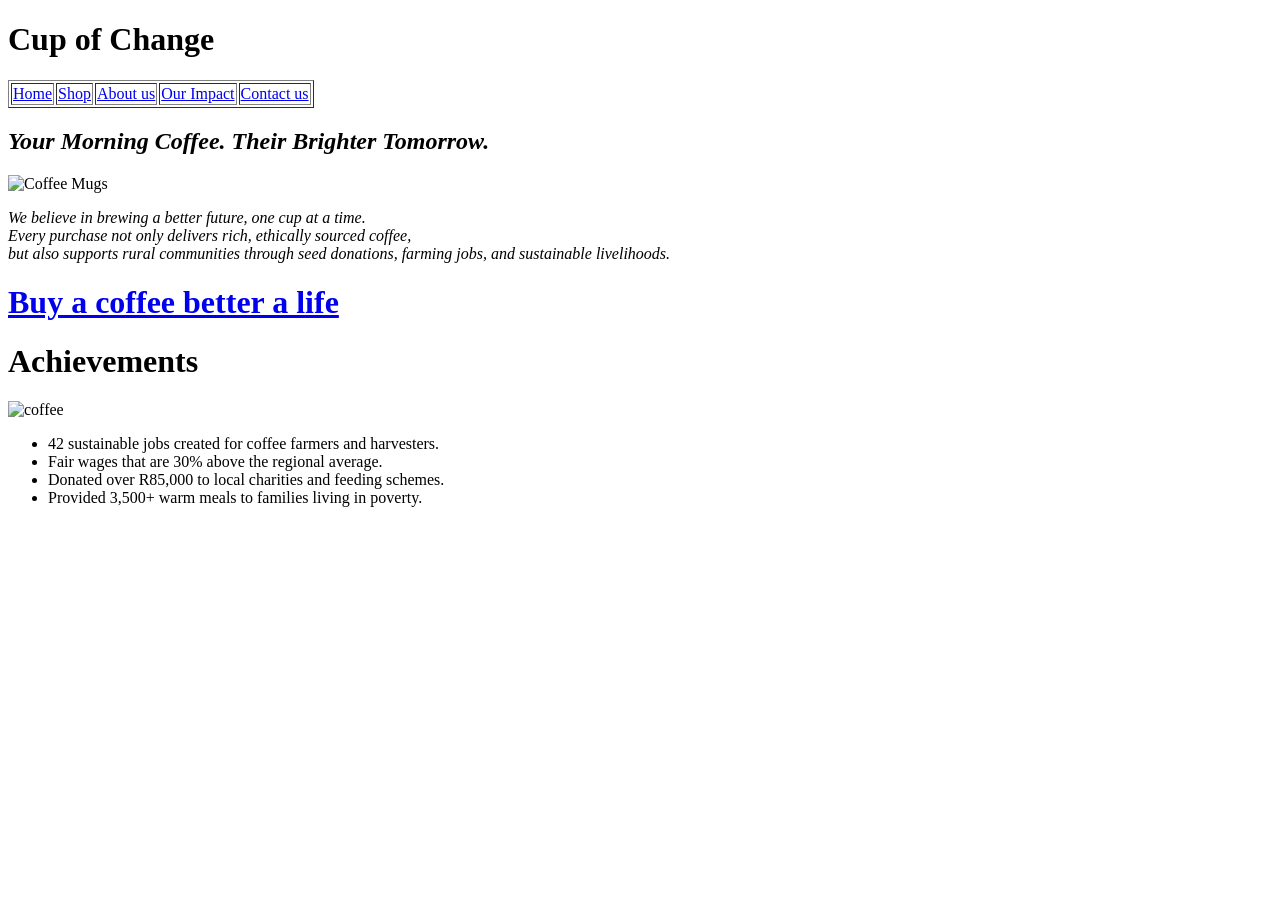
==== Index.html @ 3ca7f65f "Updated navigation table" ====
<!DOCTYPE html>
<html>
<head>
<title>
Cup of Change| Home
</title>
</head>
<body>

<h1><strong>Cup of Change</h1></strong>

<table border="1">
<tr>
<td><a href="Index.html">Home</a></td>
<td><a href="shop.html">Shop</a></td>
<td><a href="aboutus.html">About us</a></td>
<td><a href="ourimpact.html">Our Impact</a></td>
<td><a href="contactus.html">Contact us</a></td>


</tr>
</table>

<h2><i> Your Morning Coffee. Their Brighter Tomorrow.</i></h2>
<img src="Img/Coffhome.jpg" alt="Coffee Mugs" width="45%" height="45%">

<p> <i>   We believe in brewing a better future, one cup at a time.<br>
          Every purchase not only delivers rich, ethically sourced coffee,<br>
          but also supports rural communities through seed donations, 
          farming jobs, and sustainable livelihoods.</i></p>

<h1><strong>
<a href="Shop.html">Buy a coffee better a life
</a></strong></h1>

<h1>Achievements</h1>
<img src="Img/Cofeee.jpg" alt="coffee" width="30%" height="30%">

<ul>
<li>42 sustainable jobs created for coffee farmers and harvesters.</li>
<li>Fair wages that are 30% above the regional average.</li>
<li>Donated over R85,000 to local charities and feeding schemes.</li>
<li>Provided 3,500+ warm meals to families living in poverty.</li>
</ul>

</body>
</html>
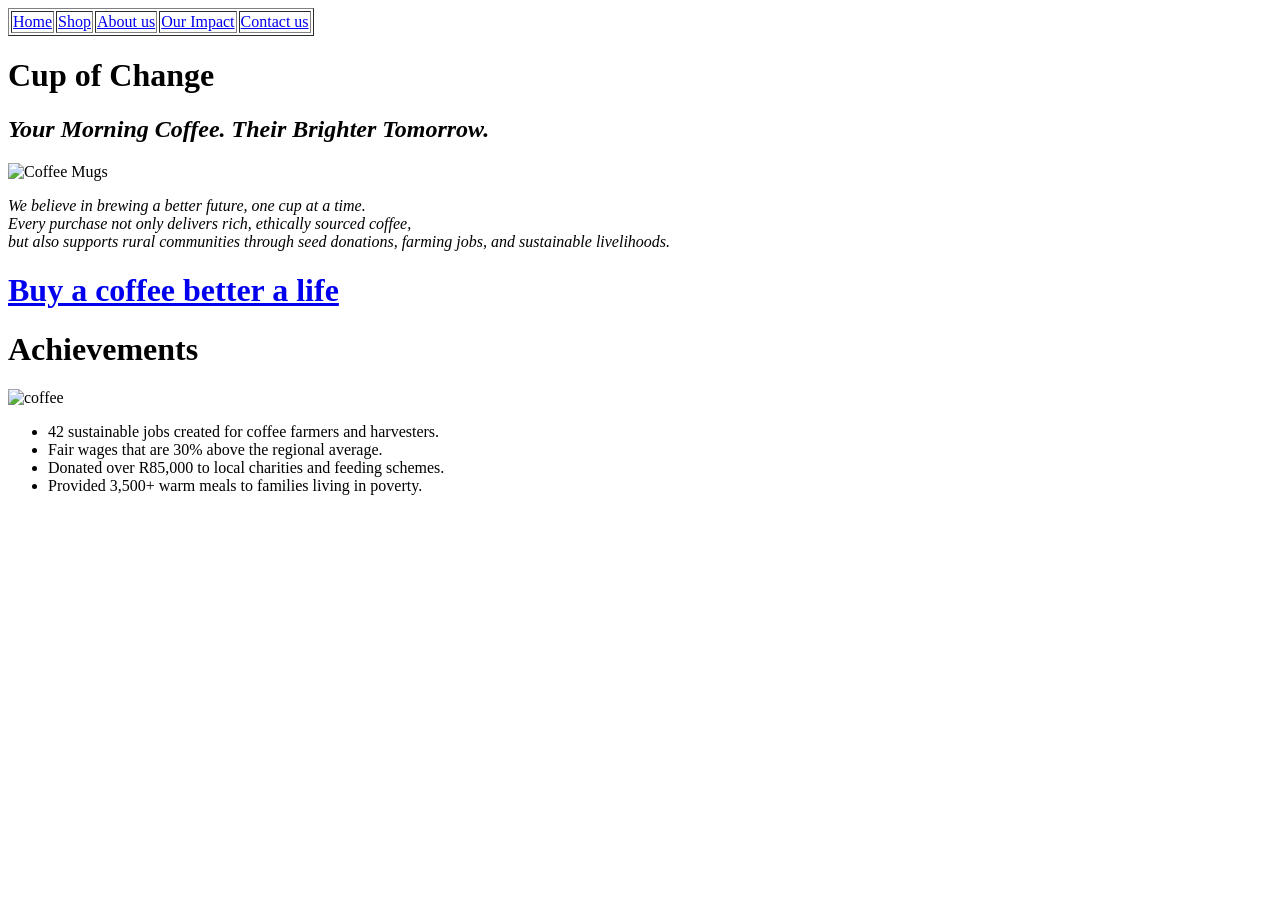
==== commit e4773cb2: "Update Index.html" ====
--- a/Index.html
+++ b/Index.html
@@ -7,8 +7,7 @@
 </head>
 <body>
 
-<h1><strong>Cup of Change</h1></strong>
-
+<!--Navigation Menu-->
 <table border="1">
 <tr>
 <td><a href="Index.html">Home</a></td>
@@ -16,18 +15,24 @@
 <td><a href="aboutus.html">About us</a></td>
 <td><a href="ourimpact.html">Our Impact</a></td>
 <td><a href="contactus.html">Contact us</a></td>
-
-
 </tr>
 </table>
 
+<!--Website/Company title-->
+<h1><strong>Cup of Change</h1></strong>
+
+
+
+
 <h2><i> Your Morning Coffee. Their Brighter Tomorrow.</i></h2>
-<img src="Img/Coffhome.jpg" alt="Coffee Mugs" width="45%" height="45%">
+<img src="Img/Coffhome.jpg" alt="Coffee Mugs" width="50%" height="50%">
 
-<p> <i>   We believe in brewing a better future, one cup at a time.<br>
-          Every purchase not only delivers rich, ethically sourced coffee,<br>
-          but also supports rural communities through seed donations, 
-          farming jobs, and sustainable livelihoods.</i></p>
+<p><i> We believe in brewing a better future, one cup at a time.<br>
+        Every purchase not only delivers rich, ethically sourced coffee,<br>
+        but also supports rural communities through seed donations, 
+        farming jobs, and sustainable livelihoods.
+</p></i>
+
 
 <h1><strong>
 <a href="Shop.html">Buy a coffee better a life
@@ -37,10 +42,10 @@
 <img src="Img/Cofeee.jpg" alt="coffee" width="30%" height="30%">
 
 <ul>
-<li>42 sustainable jobs created for coffee farmers and harvesters.</li>
-<li>Fair wages that are 30% above the regional average.</li>
-<li>Donated over R85,000 to local charities and feeding schemes.</li>
-<li>Provided 3,500+ warm meals to families living in poverty.</li>
+   <li>42 sustainable jobs created for coffee farmers and harvesters.</li>
+   <li>Fair wages that are 30% above the regional average.</li>
+   <li>Donated over R85,000 to local charities and feeding schemes.</li>
+   <li>Provided 3,500+ warm meals to families living in poverty.</li>
 </ul>
 
 </body>
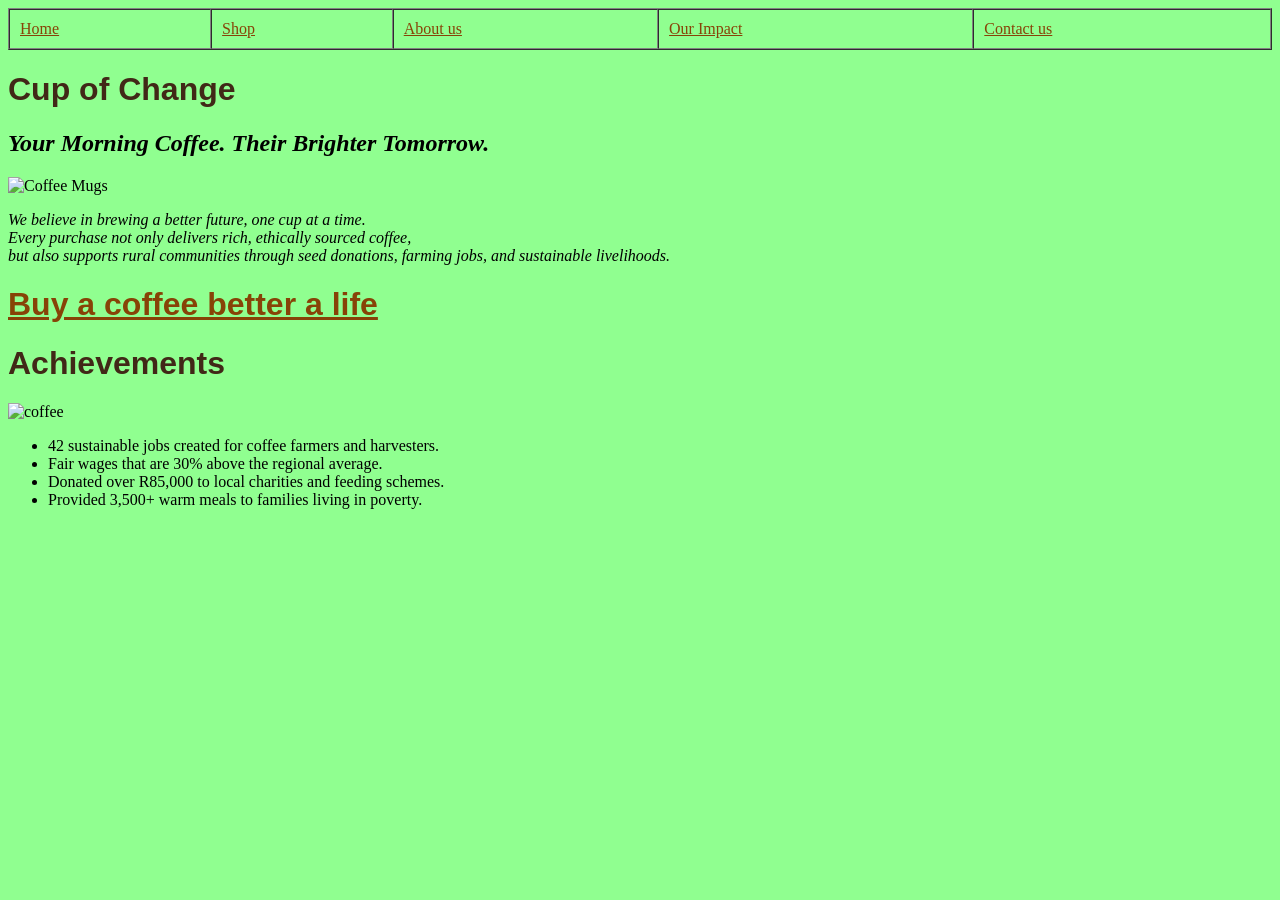
==== commit 4bdcca59: "Updates" ====
--- a/Index.html
+++ b/Index.html
@@ -4,11 +4,12 @@
 <title>
 Cup of Change| Home
 </title>
+<link rel="stylesheet" href="Mystyle.css">
 </head>
 <body>
 
 <!--Navigation Menu-->
-<table border="1">
+<table border="1" cellpadding="10" cellspacing="0" width="100%">
 <tr>
 <td><a href="Index.html">Home</a></td>
 <td><a href="shop.html">Shop</a></td>
--- a/Mystyle.css
+++ b/Mystyle.css
@@ -0,0 +1,29 @@
+body {
+  background-color: rgb(144, 255, 144);
+  
+}
+h1 {
+    font-family: sans-serif;
+    color: rgba(51, 1, 1, 0.848);
+
+}
+h2 h3 {
+    font-family: 'Gill Sans', 'Gill Sans MT', Calibri, 'Trebuchet MS', sans-serif;
+    font-size: 4;
+}
+p {
+    color: rgb(0, 0, 0);
+    size: 3;
+}
+a {
+    color: rgb(135, 67, 7);
+    font-weight: b;
+}
+
+a:visited {
+  color: rgb(223, 0, 0);
+}
+
+a:active {
+  color: rgb(0, 255, 21);
+}
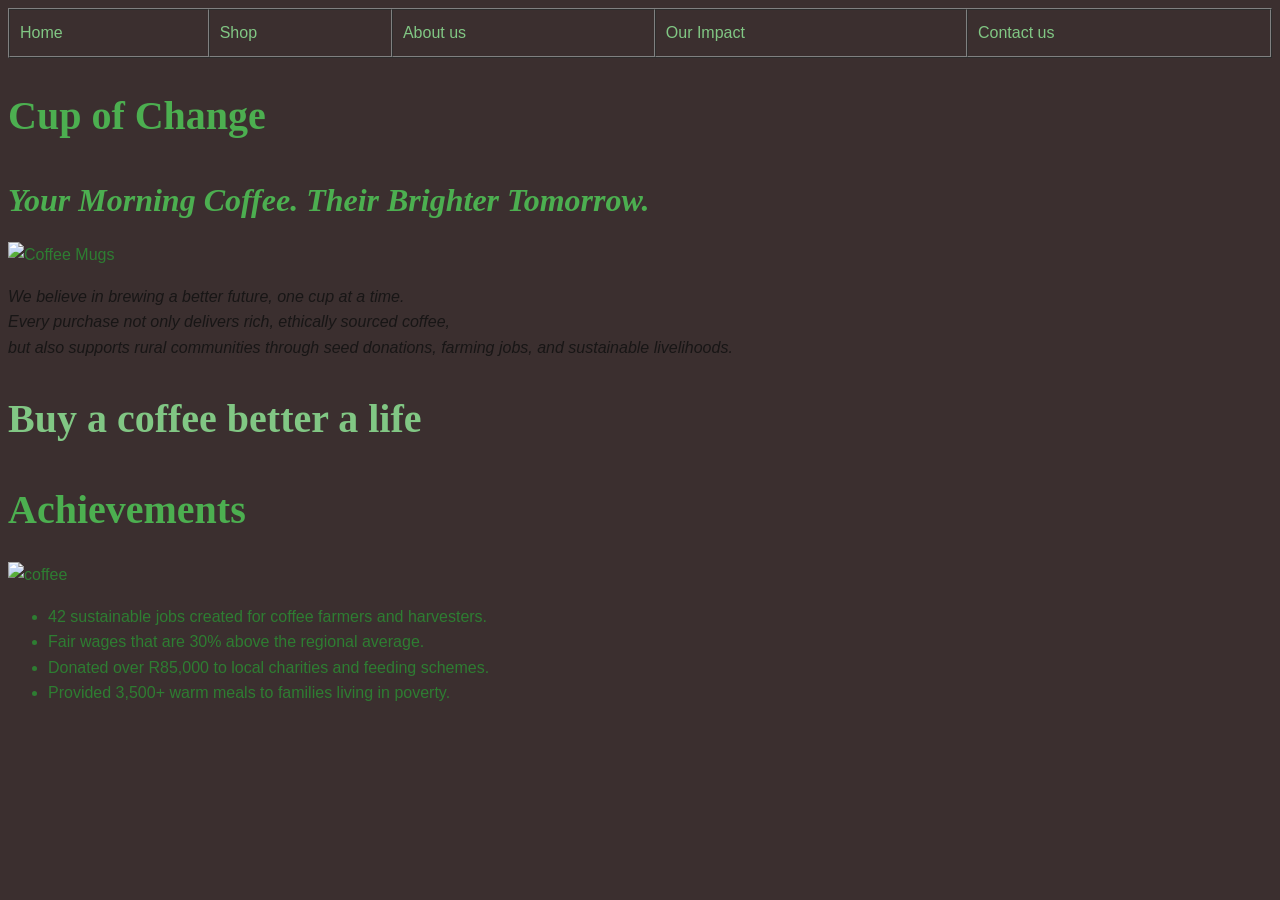
==== commit f6e192b9: "Updates" ====
--- a/Index.html
+++ b/Index.html
@@ -42,12 +42,15 @@
 <h1>Achievements</h1>
 <img src="Img/Cofeee.jpg" alt="coffee" width="30%" height="30%">
 
+<p>
 <ul>
    <li>42 sustainable jobs created for coffee farmers and harvesters.</li>
    <li>Fair wages that are 30% above the regional average.</li>
    <li>Donated over R85,000 to local charities and feeding schemes.</li>
    <li>Provided 3,500+ warm meals to families living in poverty.</li>
+   </p>
 </ul>
+
 
 </body>
 </html>
--- a/Mystyle.css
+++ b/Mystyle.css
@@ -1,29 +1,142 @@
 body {
-  background-color: rgb(144, 255, 144);
-  
+  background-color: #3b2f2f; /* deep coffee brown */
+  color: #2e7d32; /* green text */
+  font-family: 'Poppins', sans-serif;
+  line-height: 1.6;
+}
+
+h1, h2, h3 {
+  color: #4caf50; 
+  font-family: 'Merriweather', serif;
+  margin-bottom: 0.5em;
 }
 h1 {
-    font-family: sans-serif;
-    color: rgba(51, 1, 1, 0.848);
+  font-size: 2.5rem;
+}
 
+h2 {
+  font-size: 2rem;
 }
-h2 h3 {
-    font-family: 'Gill Sans', 'Gill Sans MT', Calibri, 'Trebuchet MS', sans-serif;
-    font-size: 4;
-}
+
+
+
 p {
-    color: rgb(0, 0, 0);
+    color: rgb(24, 22, 22);
     size: 3;
 }
 a {
-    color: rgb(135, 67, 7);
-    font-weight: b;
+  color: #81c784; 
+  text-decoration: none;
+  transition: color 0.3s ease;
 }
 
 a:visited {
-  color: rgb(223, 0, 0);
+  color: rgb(35, 161, 115);
+}
+
+a:hover {
+  color: #c8e6c9; 
 }
 
 a:active {
-  color: rgb(0, 255, 21);
+  color: rgb(84, 197, 93);
 }
+
+hr {
+    border: none;
+    height: 3px;
+    background: linear-gradient( to right transparent, #4B2E2A, transparent );
+    width: 80%;
+    margin: 2rem auto;
+}
+
+button, .btn {
+  background-color: #271305;
+  color: #fff;
+  padding: 0.75rem 1.5rem;
+  border: none;
+  border-radius: 6px;
+  cursor: pointer;
+  transition: background 0.3s ease;
+}
+
+button:hover, .btn:hover {
+  background-color: #66bb6a;
+}
+
+hr {
+  border: none;
+  height: 3px;
+  width: 60%;
+  margin: 2rem auto; 
+  background: linear-gradient(to right, #3b2f2f, #4caf50, #3b2f2f);
+  border-radius: 3px; 
+}
+
+/* Section Titles */
+#shop h2, #non-coffee h2 {
+  font-size: 2.5rem;
+  color: #4caf50;
+  text-align: center;
+  margin: 2rem 0;
+}
+
+/* Grid layout */
+.shop-grid {
+  display: grid;
+  grid-template-columns: repeat(auto-fit, minmax(250px, 1fr));
+  gap: 2rem;
+  max-width: 1100px;
+  margin: auto;
+  padding: 1rem;
+}
+
+/* Product Card */
+.product-card {
+  background: #3b2f2f;
+  border-radius: 12px;
+  padding: 1.5rem;
+  text-align: center;
+  box-shadow: 0 4px 10px rgba(0,0,0,0.4);
+  transition: transform 0.3s ease, box-shadow 0.3s ease;
+}
+.product-card:hover {
+  transform: translateY(-5px);
+  box-shadow: 0 6px 15px rgba(0,0,0,0.6);
+}
+
+/* Product Image */
+.product-card img {
+  width: 100%;
+  height: 220px;
+  object-fit: cover;
+  border-radius: 10px;
+  margin-bottom: 1rem;
+}
+
+/* Product Info */
+.product-card h3 {
+  font-size: 1.5rem;
+  color: #81c784;
+  margin-bottom: 0.5rem;
+}
+.price {
+  font-weight: bold;
+  color: #4caf50;
+}
+.donation {
+  color: #a5d6a7;
+  font-size: 0.9rem;
+  margin-bottom: 1rem;
+}
+
+/* Buttons */
+.btn {
+  background: #4caf50;
+  color: white;
+  padding: 0.6rem 1.2rem;
+  border: none;
+  border-radius: 6px;
+  cursor: pointer;
+  transition: background 0.3s ease;
+}
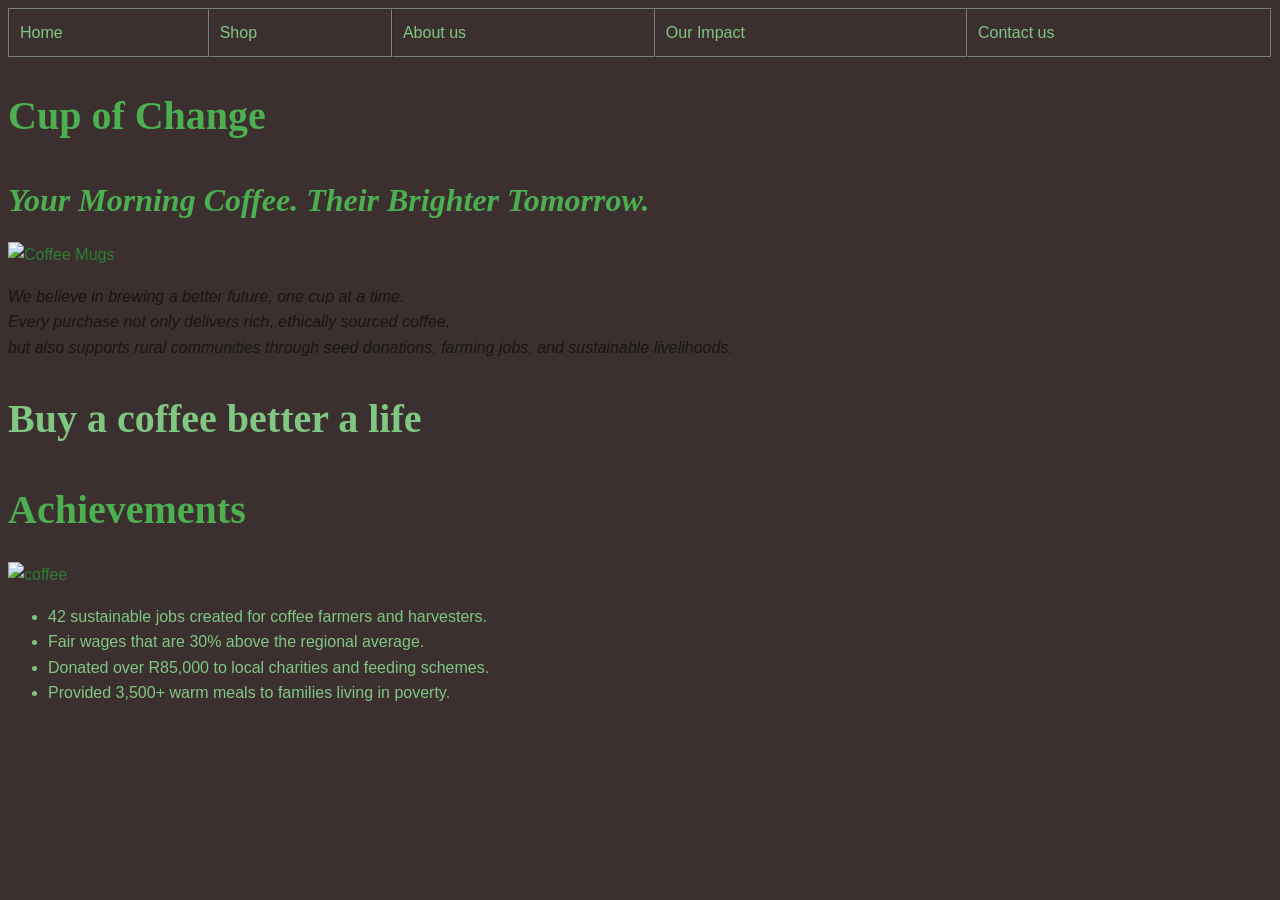
==== commit 238a270a: "updates" ====
--- a/Index.html
+++ b/Index.html
@@ -4,7 +4,7 @@
 <title>
 Cup of Change| Home
 </title>
-<link rel="stylesheet" href="Mystyle.css">
+<link rel="stylesheet" href="Css/Mystyle.css">
 </head>
 <body>
 
--- a/Css/Mystyle.css
+++ b/Css/Mystyle.css
@@ -0,0 +1,180 @@
+body {
+  background-color: #3b2f2f; /* deep coffee brown */
+  color: #2e7d32; /* green text */
+  font-family: 'Poppins', sans-serif;
+  line-height: 1.6;
+}
+
+h1, h2, h3 {
+  color: #4caf50; 
+  font-family: 'Merriweather', serif;
+  margin-bottom: 0.5em;
+}
+h1 {
+  font-size: 2.5rem;
+}
+
+h2 {
+  font-size: 2rem;
+}
+
+
+
+p {
+    color: rgb(24, 22, 22);
+    size: 3;
+}
+a {
+  color: #81c784; 
+  text-decoration: none;
+  transition: color 0.3s ease;
+}
+
+a:visited {
+  color: rgb(35, 161, 115);
+}
+
+a:hover {
+  color: #c8e6c9; 
+}
+
+a:active {
+  color: rgb(84, 197, 93);
+}
+
+hr {
+    border: none;
+    height: 3px;
+    background: linear-gradient( to right transparent, #4B2E2A, transparent );
+    width: 80%;
+    margin: 2rem auto;
+}
+
+button, .btn {
+  background-color: #271305;
+  color: #fff;
+  padding: 0.75rem 1.5rem;
+  border: none;
+  border-radius: 6px;
+  cursor: pointer;
+  transition: background 0.3s ease;
+}
+
+button:hover, .btn:hover {
+  background-color: #66bb6a;
+}
+
+hr {
+  border: none;
+  height: 3px;
+  width: 60%;
+  margin: 2rem auto; 
+  background: linear-gradient(to right, #3b2f2f, #4caf50, #3b2f2f);
+  border-radius: 3px; 
+}
+
+/* Section Titles */
+#shop h2, #non-coffee h2 {
+  font-size: 2.5rem;
+  color: #4caf50;
+  text-align: center;
+  margin: 2rem 0;
+}
+
+/* Grid layout */
+.shop-grid {
+  display: grid;
+  grid-template-columns: repeat(auto-fit, minmax(250px, 1fr));
+  gap: 2rem;
+  max-width: 1100px;
+  margin: auto;
+  padding: 1rem;
+}
+
+/* Product Card */
+.product-card {
+  background: #3b2f2f;
+  border-radius: 12px;
+  padding: 1.5rem;
+  text-align: center;
+  box-shadow: 0 4px 10px rgba(0,0,0,0.4);
+  transition: transform 0.3s ease, box-shadow 0.3s ease;
+}
+.product-card:hover {
+  transform: translateY(-5px);
+  box-shadow: 0 6px 15px rgba(0,0,0,0.6);
+}
+
+/* Product Image */
+.product-card img {
+  width: 100%;
+  height: 220px;
+  object-fit: cover;
+  border-radius: 10px;
+  margin-bottom: 1rem;
+}
+
+/* Product Info */
+.product-card h3 {
+  font-size: 1.5rem;
+  color: #81c784;
+  margin-bottom: 0.5rem;
+}
+.price {
+  font-weight: bold;
+  color: #4caf50;
+}
+.donation {
+  color: #a5d6a7;
+  font-size: 0.9rem;
+  margin-bottom: 1rem;
+}
+
+/* Buttons */
+.btn {
+  background: #4caf50;
+  color: white;
+  padding: 0.6rem 1.2rem;
+  border: none;
+  border-radius: 6px;
+  cursor: pointer;
+  transition: background 0.3s ease;
+}
+
+/* Timeline / Story Sections */
+.section {
+  background: rgba(0, 0, 0, 0.2); 
+  padding: 1rem 1.5rem;
+  margin: 1.5rem auto;
+  border-left: 4px solid #4caf50; 
+  border-radius: 5px;
+  max-width: 850px;
+  line-height: 1.6;
+}
+
+.section h3 {
+  color: #ffcc80;
+  margin-bottom: 0.3rem;
+}
+
+.section p {
+  color: #ddd; 
+  font-size: 1rem;
+}
+
+.centered {
+  display: block;       
+  margin: 20px auto;    
+  text-align: center;   
+}
+
+li {
+  color: #81c784;
+}
+
+#join-us {
+  font-size: 64px;   
+  font-weight: bold;
+  text-align: center; 
+  color: #81c784;
+}
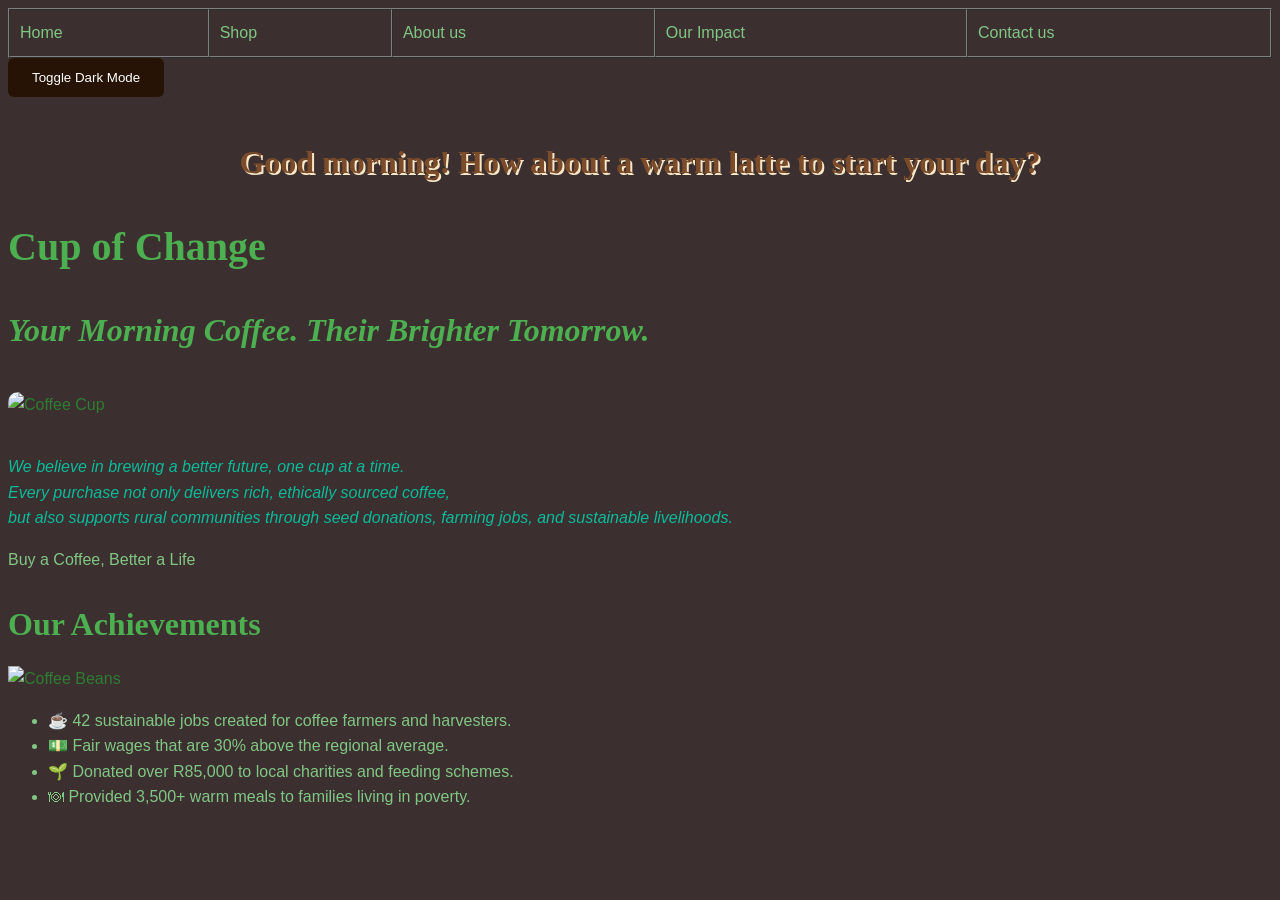
==== commit b80ca178: "various updates" ====
--- a/Index.html
+++ b/Index.html
@@ -1,13 +1,15 @@
 <!DOCTYPE html>
-<html>
+<html lang="en">
 <head>
-<title>
-Cup of Change| Home
-</title>
-<link rel="stylesheet" href="Css/Mystyle.css">
+    <meta charset="UTF-8">
+    <meta name="viewport" content="width=device-width, initial-scale=1.0">
+    <title>Cup of Change | Home</title>
+    <link rel="stylesheet" href="Css/Mystyle.css">
+    <script src="js/javame.js" defer></script>
 </head>
 <body>
 
+    
 <!--Navigation Menu-->
 <table border="1" cellpadding="10" cellspacing="0" width="100%">
 <tr>
@@ -18,39 +20,51 @@
 <td><a href="contactus.html">Contact us</a></td>
 </tr>
 </table>
-
-<!--Website/Company title-->
-<h1><strong>Cup of Change</h1></strong>
+<button id="darkModeBtn">Toggle Dark Mode</button>
 
 
+    <!-- Header / Hero Section -->
+    <header class="hero">
+        <!-- Time-based Greeting -->
+        <h2 id="greeting" class="greeting"></h2>
 
+        <h1>Cup of Change</h1>
+        <h2><i>Your Morning Coffee. Their Brighter Tomorrow.</i></h2>
 
-<h2><i> Your Morning Coffee. Their Brighter Tomorrow.</i></h2>
-<img src="Img/Coffhome.jpg" alt="Coffee Mugs" width="50%" height="50%">
+        <!-- Coffee Cup with Steam Animation -->
+        <div class="coffee-cup">
+            <div class="steam steam1"></div>
+            <div class="steam steam2"></div>
+            <div class="steam steam3"></div>
+            <img src="Img/Coffhome.jpg" alt="Coffee Cup" class="coffee-img">
+        </div>
+    </header>
 
-<p><i> We believe in brewing a better future, one cup at a time.<br>
-        Every purchase not only delivers rich, ethically sourced coffee,<br>
-        but also supports rural communities through seed donations, 
-        farming jobs, and sustainable livelihoods.
-</p></i>
+    <!-- About / Mission Section -->
+    <main>
+        <section class="mission">
+            <p><i>
+                We believe in brewing a better future, one cup at a time.<br>
+                Every purchase not only delivers rich, ethically sourced coffee,<br>
+                but also supports rural communities through seed donations, 
+                farming jobs, and sustainable livelihoods.
+            </i></p>
+            <a href="Shop.html" class="cta">Buy a Coffee, Better a Life</a>
+        </section>
 
+        <!-- Achievements Section -->
+        <section class="achievements">
+            <h2>Our Achievements</h2>
+            <img src="Img/Cofeee.jpg" alt="Coffee Beans" class="achievement-img" width="40%">
 
-<h1><strong>
-<a href="Shop.html">Buy a coffee better a life
-</a></strong></h1>
-
-<h1>Achievements</h1>
-<img src="Img/Cofeee.jpg" alt="coffee" width="30%" height="30%">
-
-<p>
-<ul>
-   <li>42 sustainable jobs created for coffee farmers and harvesters.</li>
-   <li>Fair wages that are 30% above the regional average.</li>
-   <li>Donated over R85,000 to local charities and feeding schemes.</li>
-   <li>Provided 3,500+ warm meals to families living in poverty.</li>
-   </p>
-</ul>
-
+            <ul>
+                <li>☕ 42 sustainable jobs created for coffee farmers and harvesters.</li>
+                <li>💵 Fair wages that are 30% above the regional average.</li>
+                <li>🌱 Donated over R85,000 to local charities and feeding schemes.</li>
+                <li>🍽 Provided 3,500+ warm meals to families living in poverty.</li>
+            </ul>
+        </section>
+    </main>
 
 </body>
-</html>+</html>
--- a/Css/Mystyle.css
+++ b/Css/Mystyle.css
@@ -21,7 +21,7 @@
 
 
 p {
-    color: rgb(24, 22, 22);
+    color: rgb(9, 187, 155);
     size: 3;
 }
 a {
@@ -177,4 +177,82 @@
   font-weight: bold;
   text-align: center; 
   color: #81c784;
-}+}
+
+.greeting {
+    font-family: 'Playfair Display', serif;
+    font-size: 2rem;
+    text-align: center;
+    margin-top: 40px;
+    transition: color 0.5s ease, text-shadow 0.5s ease;
+}
+
+
+.morning {
+    color: #7b4b2a;
+    text-shadow: 2px 2px #f7e7c6;
+}
+
+
+.afternoon {
+    color: #4b2e19;
+    text-shadow: 2px 2px #c89b62;
+}
+
+
+.evening {
+    color: #2b1a12;
+    text-shadow: 2px 2px #e3b889;
+}
+
+.coffee-cup {
+    position: relative;
+    display: inline-block;
+    text-align: center;
+    margin: 20px auto;
+}
+
+.coffee-img {
+    width: 300px;
+    border-radius: 10px;
+}
+
+/* Steam effect */
+.steam {
+    position: absolute;
+    bottom: 70%;
+    left: 50%;
+    width: 10px;
+    height: 30px;
+    background: rgba(255,255,255,0.5);
+    border-radius: 50%;
+    animation: rise 3s infinite ease-in-out;
+    opacity: 0;
+}
+
+/* Slight variations */
+.steam1 { animation-delay: 0s; transform: translateX(-20px); }
+.steam2 { animation-delay: 0.5s; transform: translateX(0px); }
+.steam3 { animation-delay: 1s; transform: translateX(20px); }
+
+@keyframes rise {
+    0% { transform: translateY(0) scaleX(1); opacity: 0; }
+    30% { opacity: 0.5; }
+    60% { transform: translateY(-50px) scaleX(1.2); opacity: 0.3; }
+    100% { transform: translateY(-100px) scaleX(1.5); opacity: 0; }
+}
+
+/* Default light-ish coffee theme */
+body {
+  background-color: #3b2f2f; /* deep coffee brown */
+  color: #2e7d32; /* green text */
+  font-family: 'Poppins', sans-serif;
+  line-height: 1.6;
+  transition: background-color 0.3s, color 0.3s;
+}
+
+/* Dark mode theme */
+body.dark-mode {
+  background-color: #1c0f0f; /* darker, almost black coffee */
+  color: #a5d6a7; /* lighter green for contrast */
+}
